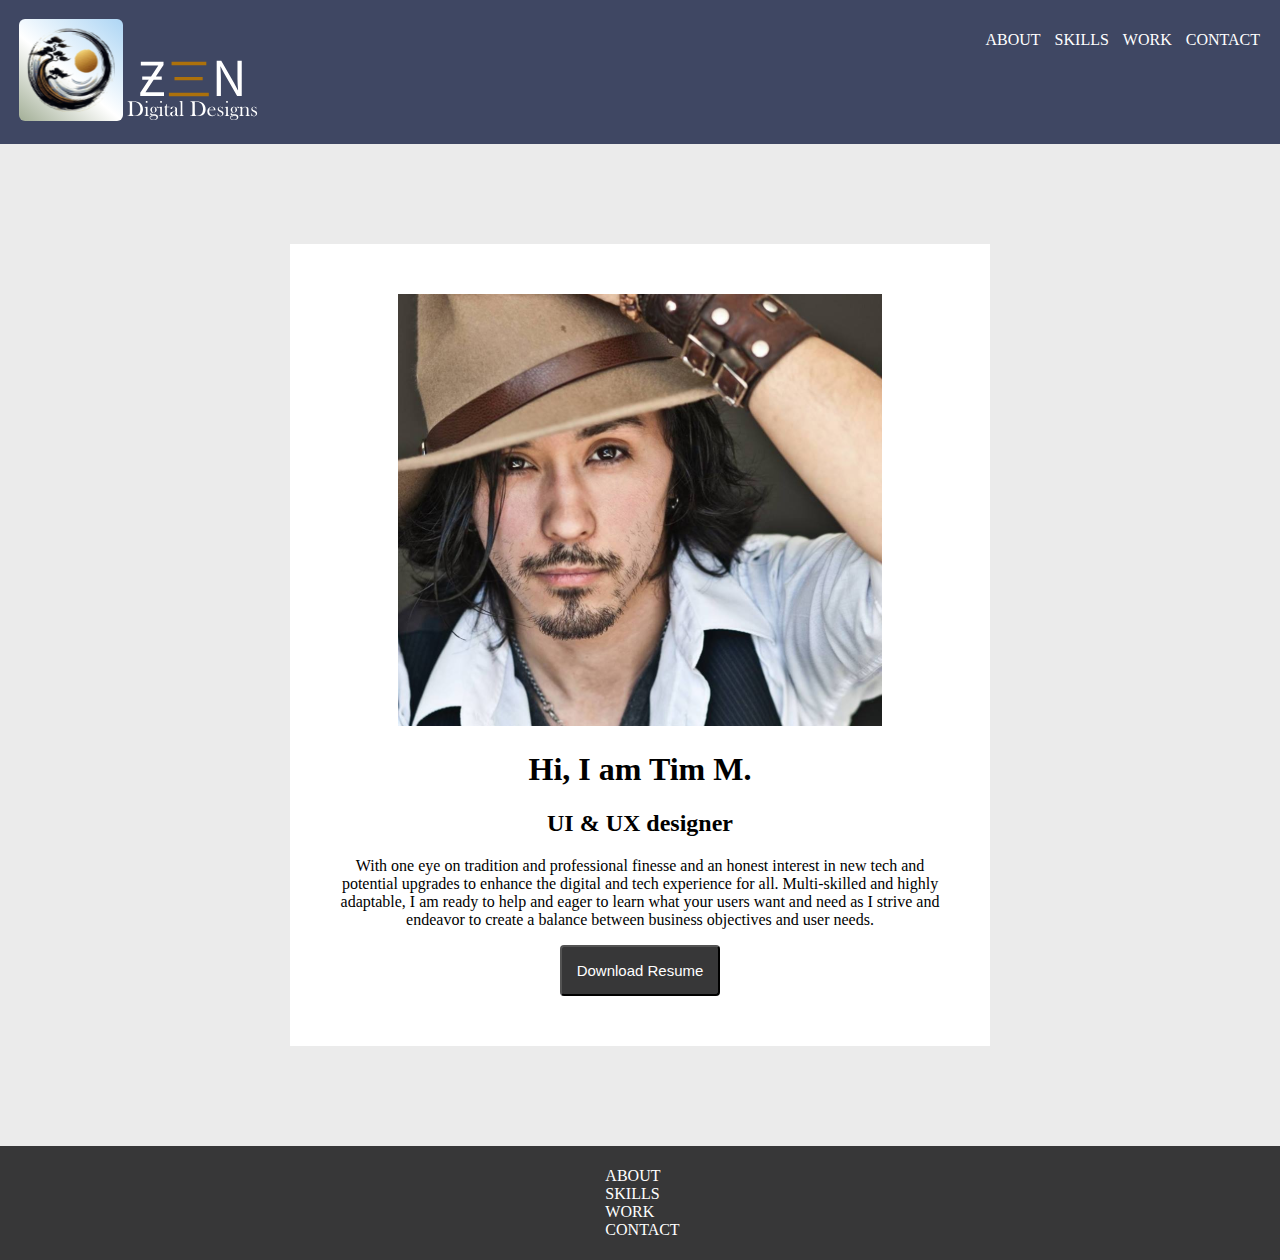
==== portfolio with a few updates.html @ 4eca264c "update" ====
<!DOCTYPE html>
<html>
  <head>
     <title>Homework 17 Solved</title>
     <link href="./css/style.css" type="text/css" rel="stylesheet">
  </head>
  <body>
     <div class="wrapper">
         <header>
             <img src="images/True new logo in the works.svg">
             <ul>
        <li>ABOUT</li>
        <li>SKILLS</li>
        <li>WORK</li>
        <li>CONTACT</li>
             </ul>
         </header>
         <section class="heroImg">
             <div class="content">
                 <img src="./images/svg picture.svg">
                 <h1>Hi, I am Tim M.</h1>
                 <h2>UI & UX designer</h2>
                 <p>With one eye on tradition and professional finesse and an honest interest in new tech and potential upgrades to enhance the digital and tech experience for all. Multi-skilled and highly adaptable, I am ready to help and eager to learn what your users want and need as I strive and endeavor to create a balance between business objectives and user needs.</p>
                 <button>Download Resume</button>
             </div>
         </section>
         <footer>
             <ul>
                 <li>ABOUT</li>
                 <li>SKILLS</li>
                 <li>WORK</li>
                 <li>CONTACT</li>
             </ul>
         </footer>
     </div>
  </body>
</html>
---- css/style.css ----
.wrapper {
  display: flex;
  flex-direction: column;
  min-height: 100vh;
  height: 100%;
  justify-content: space-between;
}

body {
  margin: 0;
}

header {
  background-color: #3F4763;
  padding: 15px;
}

header ul {
  float: right;
  color: white;
}

header li {
  display: inline-block;
  padding: 0px 5px;
}

header p {
  display: inline-block;
}

.heroImg {
  background-color: #EBEBEB;
  padding: 100px 15px;
}

.content {
  max-width: 600px;
  margin: 0 auto;
  padding: 50px;
  background-color: #FFFFFF;
  text-align: center;
}

button {
  padding: 15px;
  background-color: #373738;
  color: white;
  font-size: 15px;
  border-radius: 4px;
}

footer {
  background-color: #373738;
  padding: 5px;
  color: white;
  display: flex;
  justify-content: center;
  align-items: center;
}

footer ul {
  list-style: none;
  padding-left: 5px;
}

footer li {
  vertical-align: inline-block;
  padding: 0px 7px;
}
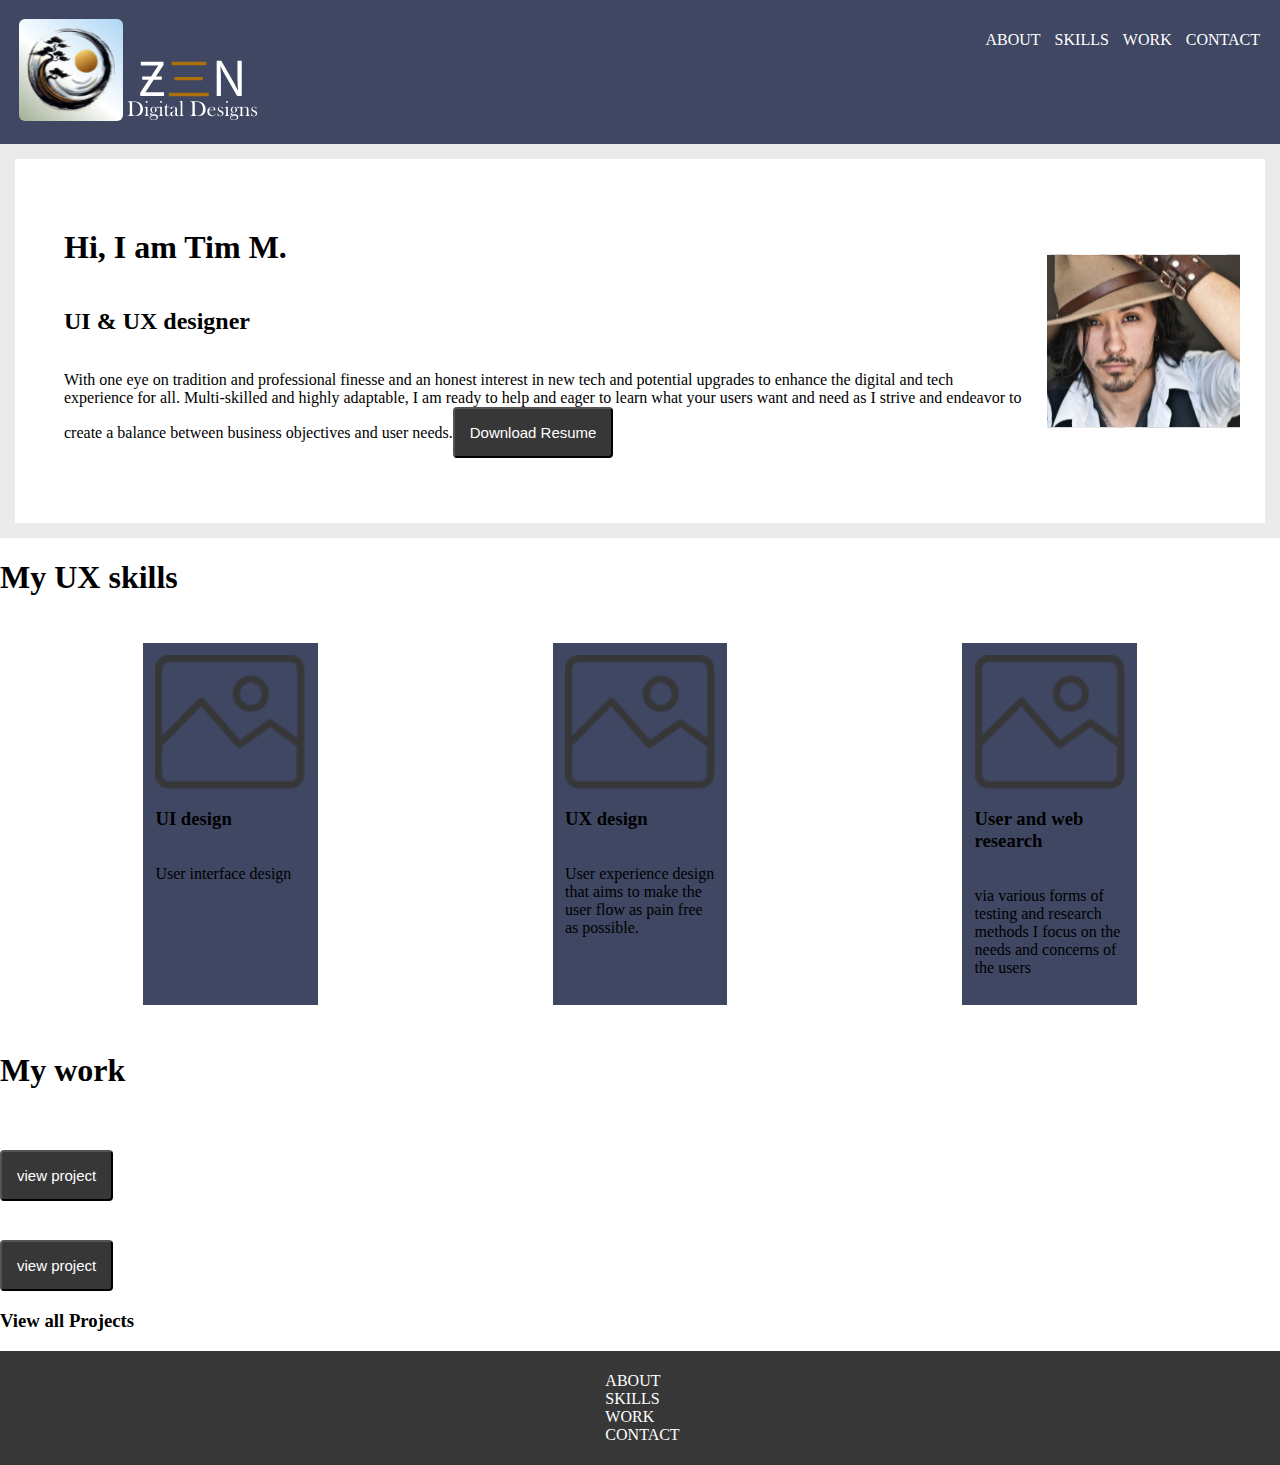
==== commit bda24ae2: "updates" ====
--- a/portfolio with a few updates.html
+++ b/portfolio with a few updates.html
@@ -17,12 +17,66 @@
          </header>
          <section class="heroImg">
              <div class="content">
-                 <img src="./images/svg picture.svg">
-                 <h1>Hi, I am Tim M.</h1>
-                 <h2>UI & UX designer</h2>
-                 <p>With one eye on tradition and professional finesse and an honest interest in new tech and potential upgrades to enhance the digital and tech experience for all. Multi-skilled and highly adaptable, I am ready to help and eager to learn what your users want and need as I strive and endeavor to create a balance between business objectives and user needs.</p>
-                 <button>Download Resume</button>
+                 <img 
+                 src="./images/svg picture.svg" 
+                 class="portrait">
+                 <div class="aboutMe">
+                     <h1>Hi, I am Tim M.</h1>
+                     <h2>UI & UX designer</h2>
+                     <p>With one eye on tradition and professional finesse and an honest interest in new tech and potential upgrades to enhance the digital and tech experience for all. Multi-skilled and highly adaptable, I am ready to help and eager to learn what your users want and need as I strive and endeavor to create a balance between business objectives and user needs.<button>Download Resume</button></p>
+                 </div>
              </div>
+         </section>
+         <!--My UX SKills section coded using CSS flex-->
+         <section class="mySkills">
+            <h1>My UX skills</h1>
+            <div class="flexContainer" >
+                 <div id="uiDesign">
+                     <img src="./images/placeholder_pic.png">
+                     <h3>UI design</h3>
+                     <p>User interface design</p>
+                 </div>
+                 <div id="uxDesign">
+                     <img src="./images/placeholder_pic.png" alt="">
+                     <h3>UX design</h3>
+                     <p>User experience design that aims to make the user flow as pain free as possible.</p>
+                 </div>
+                 <div id="userTesting">
+                     <img src="./images/placeholder_pic.png" alt="">
+                     <h3>User and web research</h3>
+                     <p> via various forms of testing and research methods I focus on the needs and concerns of the users </p>
+                 </div>
+            </div>
+         </section>
+         <section class="myWork">
+            <h1>My work</h1>
+            <div class="workGrid">
+                <div>
+                    <img src="" alt="">
+                </div>
+                <div>
+                    <h4>
+
+                    </h4>
+                    <p>
+
+                    </p>
+                    <button> view project</button>
+                </div>
+                <div>
+                    <img src="" alt="">
+                </div>
+                <div>
+                    <h4>
+
+                    </h4>
+                    <p>
+
+                    </p>
+                    <button> view project</button>
+                </div>
+            </div>
+            <h3>View all Projects</h3>
          </section>
          <footer>
              <ul>
--- a/css/style.css
+++ b/css/style.css
@@ -30,16 +30,68 @@
 }
 
 .heroImg {
+  display: flex;
   background-color: #EBEBEB;
-  padding: 100px 15px;
+  padding: 15px;
+  align-items: center;
+  justify-content: center;
 }
 
 .content {
-  max-width: 600px;
-  margin: 0 auto;
-  padding: 50px;
+  display: flex;
+  flex-direction: row-reverse;
+  padding:2%;
   background-color: #FFFFFF;
   text-align: center;
+  justify-content: center;
+}
+.portrait{
+  max-height: 500px;
+  max-width: 500px;
+  min-height: 100px;
+  min-width: 100px;
+}
+
+
+.aboutMe {
+  display: flex; 
+  flex-direction: column;
+  min-height: fit-content;
+  text-align: left;
+  min-width: none;
+  padding: 2%;
+}
+
+.flexContainer {
+  display:flex;
+  justify-content: space-around;
+  padding: 2%;
+}
+
+#uiDesign{
+  display:flex;
+  flex-direction: column; 
+  width: 33%;
+  max-width: 150px;
+  background-color: #3F4763;
+  padding:1%;
+  
+}
+#uxDesign{
+  display:flex;
+  flex-direction: column; 
+  width: 33%;
+  max-width: 150px;
+  background-color: #3F4763;
+  padding:1%;
+}
+#userTesting{ 
+  display:flex;
+  flex-direction: column; 
+  width: 33%;
+  max-width: 150px;
+  background-color: #3F4763;
+  padding:1%;
 }
 
 button {
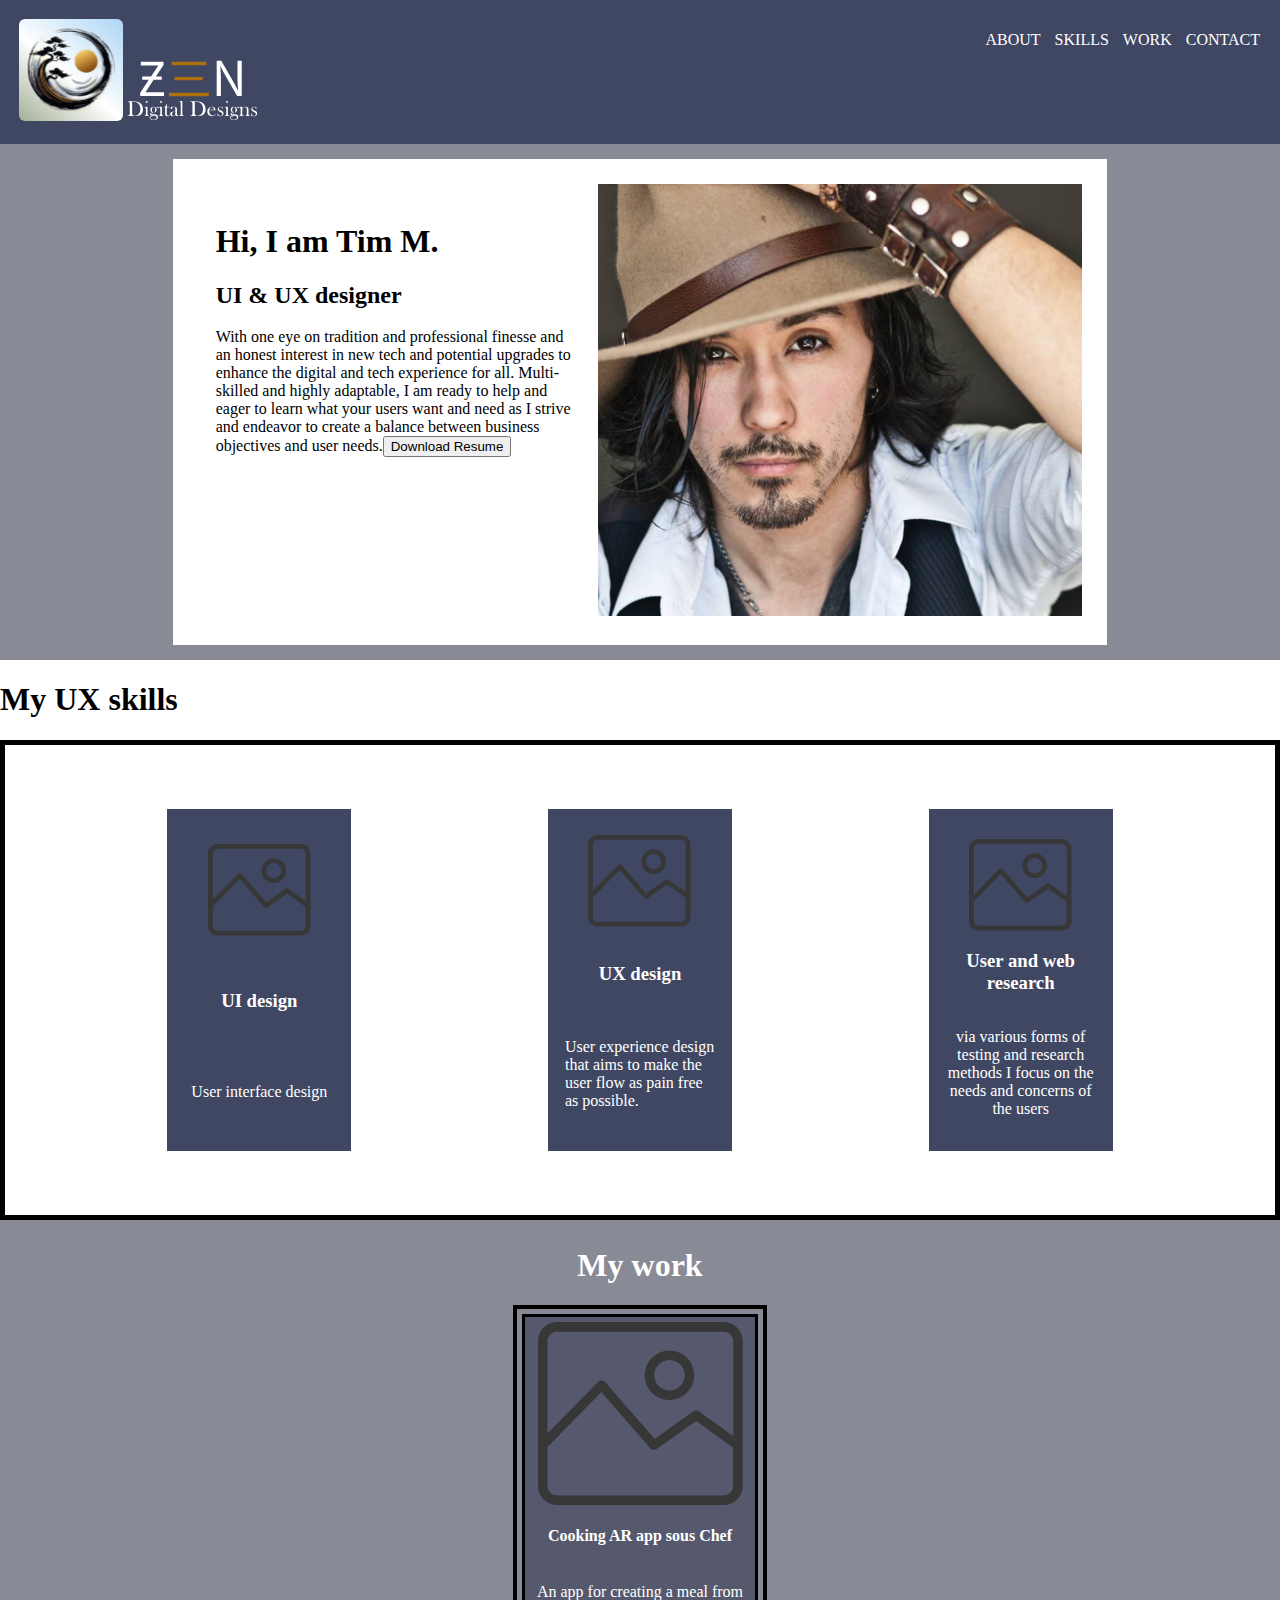
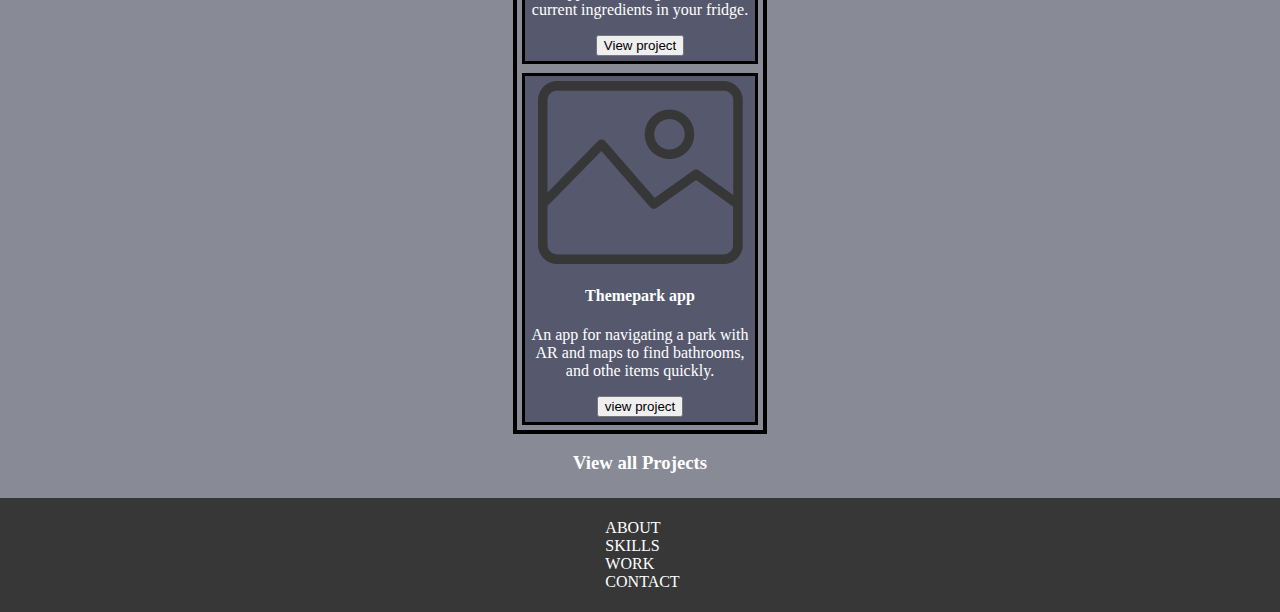
==== commit 9e1569e0: "current update" ====
--- a/portfolio with a few updates.html
+++ b/portfolio with a few updates.html
@@ -9,17 +9,18 @@
          <header>
              <img src="images/True new logo in the works.svg">
              <ul>
-        <li>ABOUT</li>
-        <li>SKILLS</li>
-        <li>WORK</li>
-        <li>CONTACT</li>
+                 <li>ABOUT</li>
+                 <li>SKILLS</li>
+                 <li>WORK</li>
+                 <li>CONTACT</li>
              </ul>
          </header>
          <section class="heroImg">
              <div class="content">
-                 <img 
-                 src="./images/svg picture.svg" 
-                 class="portrait">
+                 <div class="flexPic">
+                     <img 
+                      src="./images/svg picture.svg">
+                 </div>
                  <div class="aboutMe">
                      <h1>Hi, I am Tim M.</h1>
                      <h2>UI & UX designer</h2>
@@ -27,56 +28,56 @@
                  </div>
              </div>
          </section>
-         <!--My UX SKills section coded using CSS flex-->
+<!--My UX SKills section coded using CSS flex-->
          <section class="mySkills">
-            <h1>My UX skills</h1>
-            <div class="flexContainer" >
+             <h1>My UX skills</h1>
+             <div class="flexContainer" >
                  <div id="uiDesign">
                      <img src="./images/placeholder_pic.png">
                      <h3>UI design</h3>
                      <p>User interface design</p>
                  </div>
                  <div id="uxDesign">
-                     <img src="./images/placeholder_pic.png" alt="">
+                     <img src="./images/placeholder_pic.png">
                      <h3>UX design</h3>
                      <p>User experience design that aims to make the user flow as pain free as possible.</p>
                  </div>
                  <div id="userTesting">
-                     <img src="./images/placeholder_pic.png" alt="">
+                     <img src="./images/placeholder_pic.png">
                      <h3>User and web research</h3>
                      <p> via various forms of testing and research methods I focus on the needs and concerns of the users </p>
                  </div>
-            </div>
+             </div>
          </section>
+<!-- My Work Section Constructed using CSS Grid -->
          <section class="myWork">
-            <h1>My work</h1>
-            <div class="workGrid">
-                <div>
-                    <img src="" alt="">
-                </div>
-                <div>
-                    <h4>
+               <h1>My work</h1>
+               <div class="workGrid">
+                    <div id="child1">
+                         <img src="./images/placeholder_pic@2x.png">
+                         <h4>
+                             Cooking AR app sous Chef
+                         </h4>
+                         <p>
+                             An app for creating a meal from current ingredients in your fridge.
+                         </p>
+                         <button>View project</button>
+                    </div> 
 
-                    </h4>
-                    <p>
-
-                    </p>
-                    <button> view project</button>
-                </div>
-                <div>
-                    <img src="" alt="">
-                </div>
-                <div>
-                    <h4>
-
-                    </h4>
-                    <p>
-
-                    </p>
-                    <button> view project</button>
-                </div>
-            </div>
-            <h3>View all Projects</h3>
+                    <div id="child2">
+                          <img src="./images/placeholder_pic@2x.png">
+                     <div>
+                          <h4>
+                             Themepark app
+                          </h4>
+                          <p>
+                             An app for navigating a park with AR and maps to find bathrooms, and othe items quickly.
+                          </p>
+                          <button>view project</button>
+                     </div>
+                    </div>
+               </div>
+               <h3>View all Projects</h3>   
          </section>
          <footer>
              <ul>
--- a/css/style.css
+++ b/css/style.css
@@ -31,7 +31,7 @@
 
 .heroImg {
   display: flex;
-  background-color: #EBEBEB;
+  background-color: #888a96;
   padding: 15px;
   align-items: center;
   justify-content: center;
@@ -42,30 +42,30 @@
   flex-direction: row-reverse;
   padding:2%;
   background-color: #FFFFFF;
-  text-align: center;
-  justify-content: center;
+  justify-content: space-around;
 }
-.portrait{
-  max-height: 500px;
-  max-width: 500px;
-  min-height: 100px;
-  min-width: 100px;
+
+.flexPic {
+  min-height: fit-content;
+  max-height: fit-content;
 }
 
 
 .aboutMe {
-  display: flex; 
   flex-direction: column;
   min-height: fit-content;
   text-align: left;
   min-width: none;
+  max-width: 400px;
   padding: 2%;
 }
 
 .flexContainer {
   display:flex;
+  border: 5px solid black;
   justify-content: space-around;
-  padding: 2%;
+  padding: 5%;
+  max-height: 350px;
 }
 
 #uiDesign{
@@ -74,8 +74,10 @@
   width: 33%;
   max-width: 150px;
   background-color: #3F4763;
-  padding:1%;
-  
+  color: #FFFFFF;
+  padding:1.5%;
+  align-items: center;
+  justify-content: space-around;
 }
 #uxDesign{
   display:flex;
@@ -83,7 +85,11 @@
   width: 33%;
   max-width: 150px;
   background-color: #3F4763;
-  padding:1%;
+  color: #FFFFFF;
+  padding:1.5%;
+  align-items: center;
+  justify-content: space-around;
+  
 }
 #userTesting{ 
   display:flex;
@@ -91,15 +97,67 @@
   width: 33%;
   max-width: 150px;
   background-color: #3F4763;
-  padding:1%;
+  color: #FFFFFF;
+  padding:1.5%;
+  padding-top: 30px;
+  align-items: center;
+  justify-content: space-around;
+  text-align: center;
 }
 
-button {
+.myWork{
+  display:flex;
+  flex-direction: column;
+  padding: 5px;
+  background-color:#888a96;
+  color:white;
+  align-items: center;
+  margin:0px;
+}
+
+.workGrid {
+  display:grid;
+  border: 4px solid black;
+  align-content: center;
+  justify-content: center;
+}
+
+#child1{ 
+  display: flex;
+  flex-direction: column;
+  background-color: #56596d;
+  border: 3px solid black;
+  display: grid;
+  align-content: center;
+  justify-items: center;
+  text-align: center;
+  max-width: 240px;
+  padding: 2%;
+  margin: 2%;
+} 
+
+#child2{ 
+  display: flex;
+  flex-direction: column;
+  background-color: #56596d;
+  border: 3px solid black;
+  display: grid;
+  align-content: center;
+  justify-items: center;
+  text-align: center;
+  max-width: 240px;
+  padding: 2%;
+  margin: 2%;
+}
+
+.workgrid button {
+  align-items: center;
   padding: 15px;
   background-color: #373738;
   color: white;
   font-size: 15px;
   border-radius: 4px;
+  width: 200px;
 }
 
 footer {
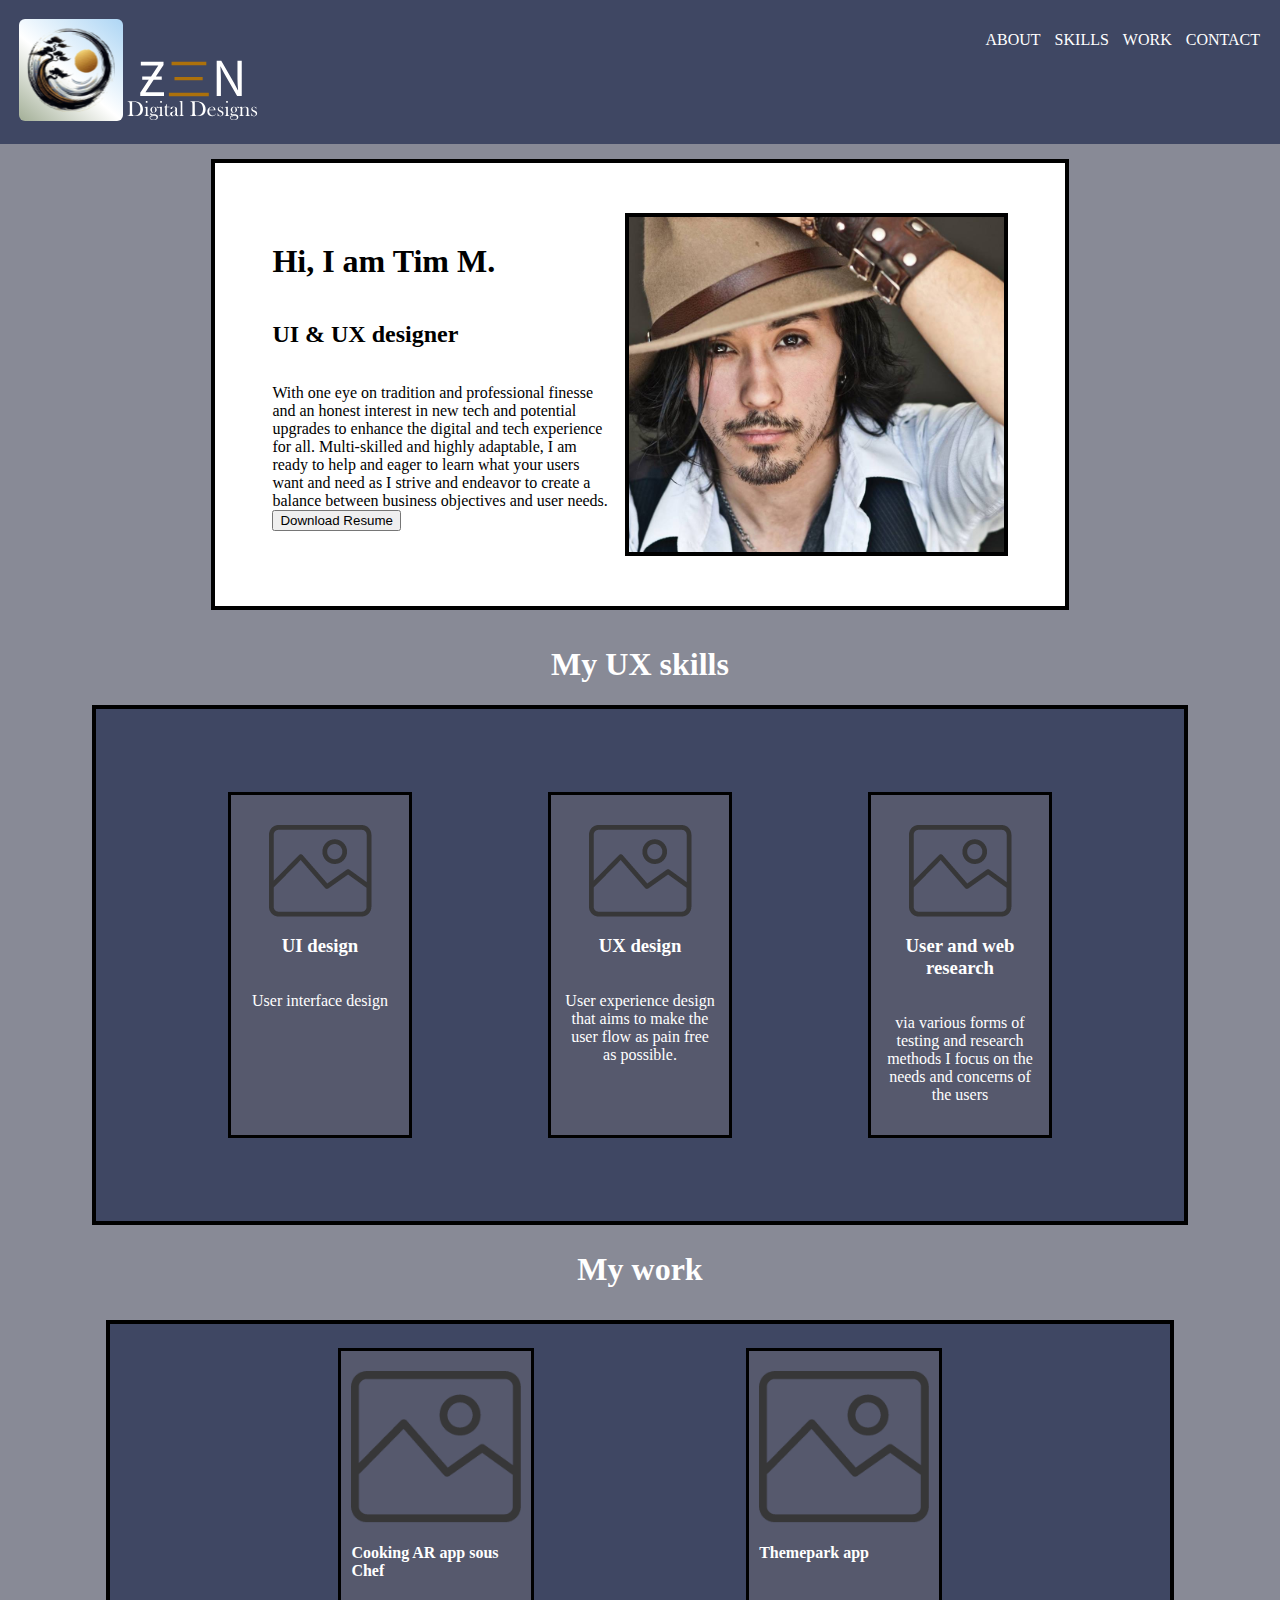
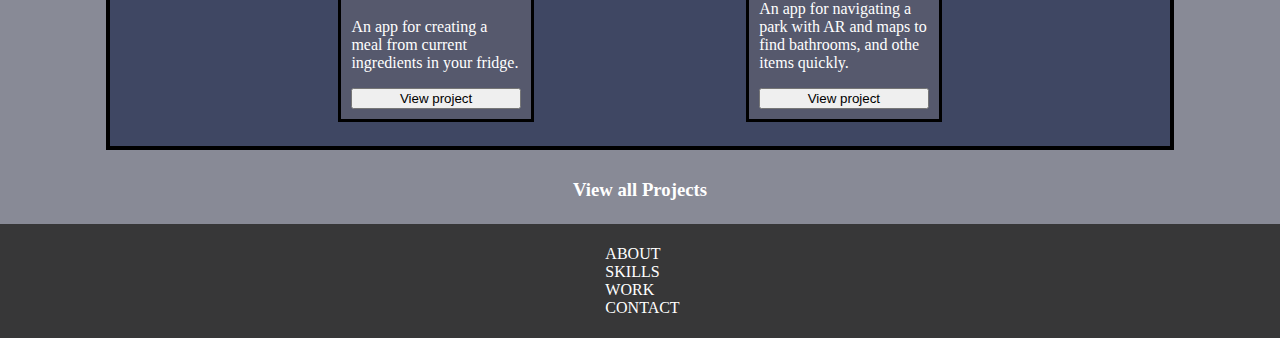
==== commit 5274c7c9: "@media updated" ====
--- a/portfolio with a few updates.html
+++ b/portfolio with a few updates.html
@@ -17,15 +17,12 @@
          </header>
          <section class="heroImg">
              <div class="content">
-                 <div class="flexPic">
-                     <img 
-                      src="./images/svg picture.svg">
-                 </div>
-                 <div class="aboutMe">
-                     <h1>Hi, I am Tim M.</h1>
-                     <h2>UI & UX designer</h2>
-                     <p>With one eye on tradition and professional finesse and an honest interest in new tech and potential upgrades to enhance the digital and tech experience for all. Multi-skilled and highly adaptable, I am ready to help and eager to learn what your users want and need as I strive and endeavor to create a balance between business objectives and user needs.<button>Download Resume</button></p>
-                 </div>
+                    <img src="./images/svg picture.svg"class="flexPic">
+                    <div class="aboutMe">
+                    <h1>Hi, I am Tim M.</h1>
+                    <h2>UI & UX designer</h2>
+                    <p>With one eye on tradition and professional finesse and an honest interest in new tech and potential upgrades to enhance the digital and tech experience for all. Multi-skilled and highly adaptable, I am ready to help and eager to learn what your users want and need as I strive and endeavor to create a balance between business objectives and user needs.<button>Download Resume</button></p>
+                    </div>
              </div>
          </section>
 <!--My UX SKills section coded using CSS flex-->
@@ -37,11 +34,13 @@
                      <h3>UI design</h3>
                      <p>User interface design</p>
                  </div>
+
                  <div id="uxDesign">
                      <img src="./images/placeholder_pic.png">
                      <h3>UX design</h3>
                      <p>User experience design that aims to make the user flow as pain free as possible.</p>
                  </div>
+                 
                  <div id="userTesting">
                      <img src="./images/placeholder_pic.png">
                      <h3>User and web research</h3>
@@ -53,7 +52,7 @@
          <section class="myWork">
                <h1>My work</h1>
                <div class="workGrid">
-                    <div id="child1">
+                     <div id="child1">
                          <img src="./images/placeholder_pic@2x.png">
                          <h4>
                              Cooking AR app sous Chef
@@ -62,20 +61,18 @@
                              An app for creating a meal from current ingredients in your fridge.
                          </p>
                          <button>View project</button>
-                    </div> 
+                     </div> 
 
-                    <div id="child2">
+                     <div id="child2">
                           <img src="./images/placeholder_pic@2x.png">
-                     <div>
                           <h4>
                              Themepark app
                           </h4>
                           <p>
                              An app for navigating a park with AR and maps to find bathrooms, and othe items quickly.
                           </p>
-                          <button>view project</button>
+                          <button>View project</button>
                      </div>
-                    </div>
                </div>
                <h3>View all Projects</h3>   
          </section>
--- a/css/style.css
+++ b/css/style.css
@@ -35,130 +35,152 @@
   padding: 15px;
   align-items: center;
   justify-content: center;
+  margin: 0%;
 }
 
 .content {
   display: flex;
   flex-direction: row-reverse;
-  padding:2%;
+  flex-wrap: wrap;
+  justify-content: space-around;
+  align-items: center;
+  padding: 4%;
+  align-content: center;
   background-color: #FFFFFF;
-  justify-content: space-around;
+  max-width: 60%;
+  border: 4px solid black;
 }
 
 .flexPic {
-  min-height: fit-content;
-  max-height: fit-content;
-}
-
+  display: flex;
+  max-width: 100%;
+  max-height: 100%;
+  min-height: 40%;
+  min-height: 40%;
+  border: 4px solid black;
+}
 
 .aboutMe {
-  flex-direction: column;
-  min-height: fit-content;
+  display: flex;
+  flex-direction: column;
   text-align: left;
-  min-width: none;
-  max-width: 400px;
-  padding: 2%;
+  max-width: 45%;
+  min-width: 20%;
+  max-height: 30%;
+}
+
+.mySkills{
+  display:flex;
+  flex-direction:column;
+  text-align: center;
+  background-color: #888a96;
+  color:white;
 }
 
 .flexContainer {
   display:flex;
-  border: 5px solid black;
+  align-self: center;
+  width: 75%;
+  border: 4px solid black;
   justify-content: space-around;
   padding: 5%;
-  max-height: 350px;
+  background-color: #3F4763;
 }
 
 #uiDesign{
   display:flex;
+  border: 3px solid black;
   flex-direction: column; 
   width: 33%;
   max-width: 150px;
-  background-color: #3F4763;
-  color: #FFFFFF;
-  padding:1.5%;
-  align-items: center;
-  justify-content: space-around;
-}
-#uxDesign{
-  display:flex;
-  flex-direction: column; 
-  width: 33%;
-  max-width: 150px;
-  background-color: #3F4763;
-  color: #FFFFFF;
-  padding:1.5%;
-  align-items: center;
-  justify-content: space-around;
-  
-}
-#userTesting{ 
-  display:flex;
-  flex-direction: column; 
-  width: 33%;
-  max-width: 150px;
-  background-color: #3F4763;
+  background-color: #56596d;
   color: #FFFFFF;
   padding:1.5%;
   padding-top: 30px;
   align-items: center;
-  justify-content: space-around;
+  margin: 2%;
+  
+}
+
+#uxDesign{
+  display:flex;
+  border: 3px solid black;
+  flex-direction: column; 
+  width: 33%;
+  max-width: 150px;
+  background-color: #56596d;
+  color: #FFFFFF;
+  padding:1.5%;
+  padding-top: 30px;
+  align-items: center;
+  margin: 2%;
+}
+
+#userTesting{ 
+  display:flex;
+  border: 3px solid black;
+  flex-direction: column; 
+  width: 33%;
+  max-width: 150px;
+  background-color: #56596d;
+  color: #FFFFFF;
+  padding:1.5%;
+  padding-top: 30px;
+  align-items: center;
   text-align: center;
+  margin: 2%;
 }
 
 .myWork{
-  display:flex;
+  display: flex;
   flex-direction: column;
   padding: 5px;
   background-color:#888a96;
   color:white;
   align-items: center;
-  margin:0px;
+  margin:0%;
 }
 
 .workGrid {
+  background-color: #3F4763;
   display:grid;
-  border: 4px solid black;
-  align-content: center;
-  justify-content: center;
+  grid-column-start: 2;
+  grid-column-end: 5;
+  grid-template-columns: 20% 20% 20% 20% 20%;
+  grid-template-rows: 20% 20% 20% 20% 20%;
+  border: 4px solid black;
+  padding: 20px;
+  margin: 10px;
 }
 
 #child1{ 
-  display: flex;
-  flex-direction: column;
-  background-color: #56596d;
-  border: 3px solid black;
-  display: grid;
-  align-content: center;
-  justify-items: center;
-  text-align: center;
-  max-width: 240px;
-  padding: 2%;
+  border: 3px solid black;
+  background-color: #56596d;
+  display: flex;
+  flex-direction: column; 
+  justify-content: space-around;
+  grid-column-start: 2;
+  grid-row-start: 1;
+  grid-row-end: 6;
+  padding: 5%;
+  padding-top: 10%;
   margin: 2%;
 } 
 
 #child2{ 
-  display: flex;
-  flex-direction: column;
-  background-color: #56596d;
-  border: 3px solid black;
-  display: grid;
-  align-content: center;
-  justify-items: center;
-  text-align: center;
-  max-width: 240px;
-  padding: 2%;
-  margin: 2%;
-}
-
-.workgrid button {
-  align-items: center;
-  padding: 15px;
-  background-color: #373738;
-  color: white;
-  font-size: 15px;
-  border-radius: 4px;
-  width: 200px;
-}
+  border: 3px solid black;
+  background-color: #56596d;
+  display: flex;
+  flex-direction: column;
+  justify-content: space-around;
+  grid-column-start: 4;
+  grid-row-start: 1;
+  grid-row-end: 6;
+  padding: 5%;
+  padding-top: 10%;
+  margin: 2%;
+}
+
 
 footer {
   background-color: #373738;
@@ -177,4 +199,64 @@
 footer li {
   vertical-align: inline-block;
   padding: 0px 7px;
+}
+
+@media screen and (max-width: 600px) {
+  body {
+   width: 100%;
+   background-color: aqua;  }
+}
+
+@media screen and (max-width: 1520px) {
+  .flexPic {
+   display: flex;
+   height:50%;
+   width: 50%;
+   }
+}
+
+@media screen and (max-width: 800px) {
+  .content {
+   display: flex;
+   flex-direction:column;
+  }
+}
+
+@media screen and (max-width: 600px) {
+  .workGrid {
+   display: flex;
+   flex-direction:column;
+
+  }
+}
+
+@media screen and (max-width: 600px) {
+  .flexContainer {
+   display: flex;
+   flex-direction: column;
+   align-self: center;
+   align-items: center;
+   width: 80%;
+    
+  }
+}
+
+@media screen and (max-width: 600px) {
+  #child1 {
+   display: flex;
+   flex-direction:column;
+   align-self: center;
+   width: 30%;
+    
+  }
+}
+
+@media screen and (max-width: 600px) {
+  #child2 {
+   display: flex;
+   flex-direction:column;
+   align-self: center;
+   width: 30%;
+    
+   } 
 }